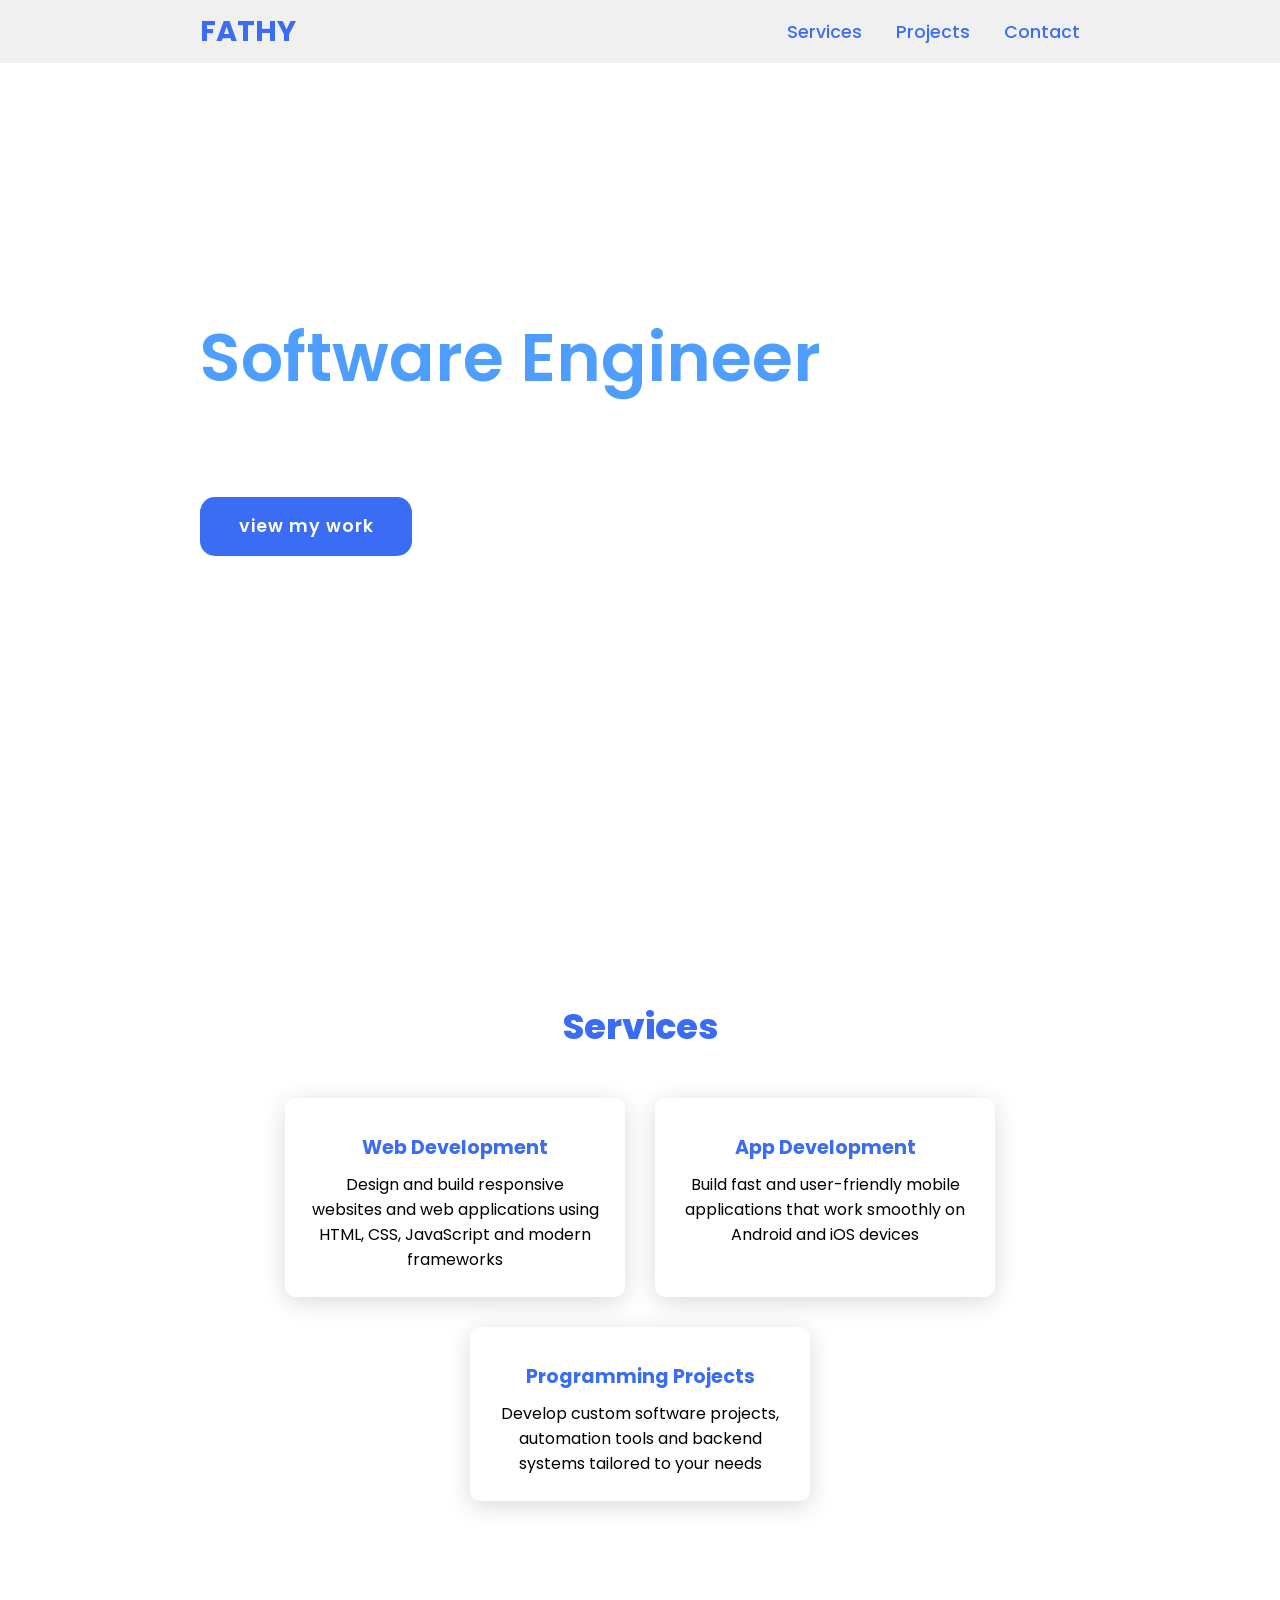
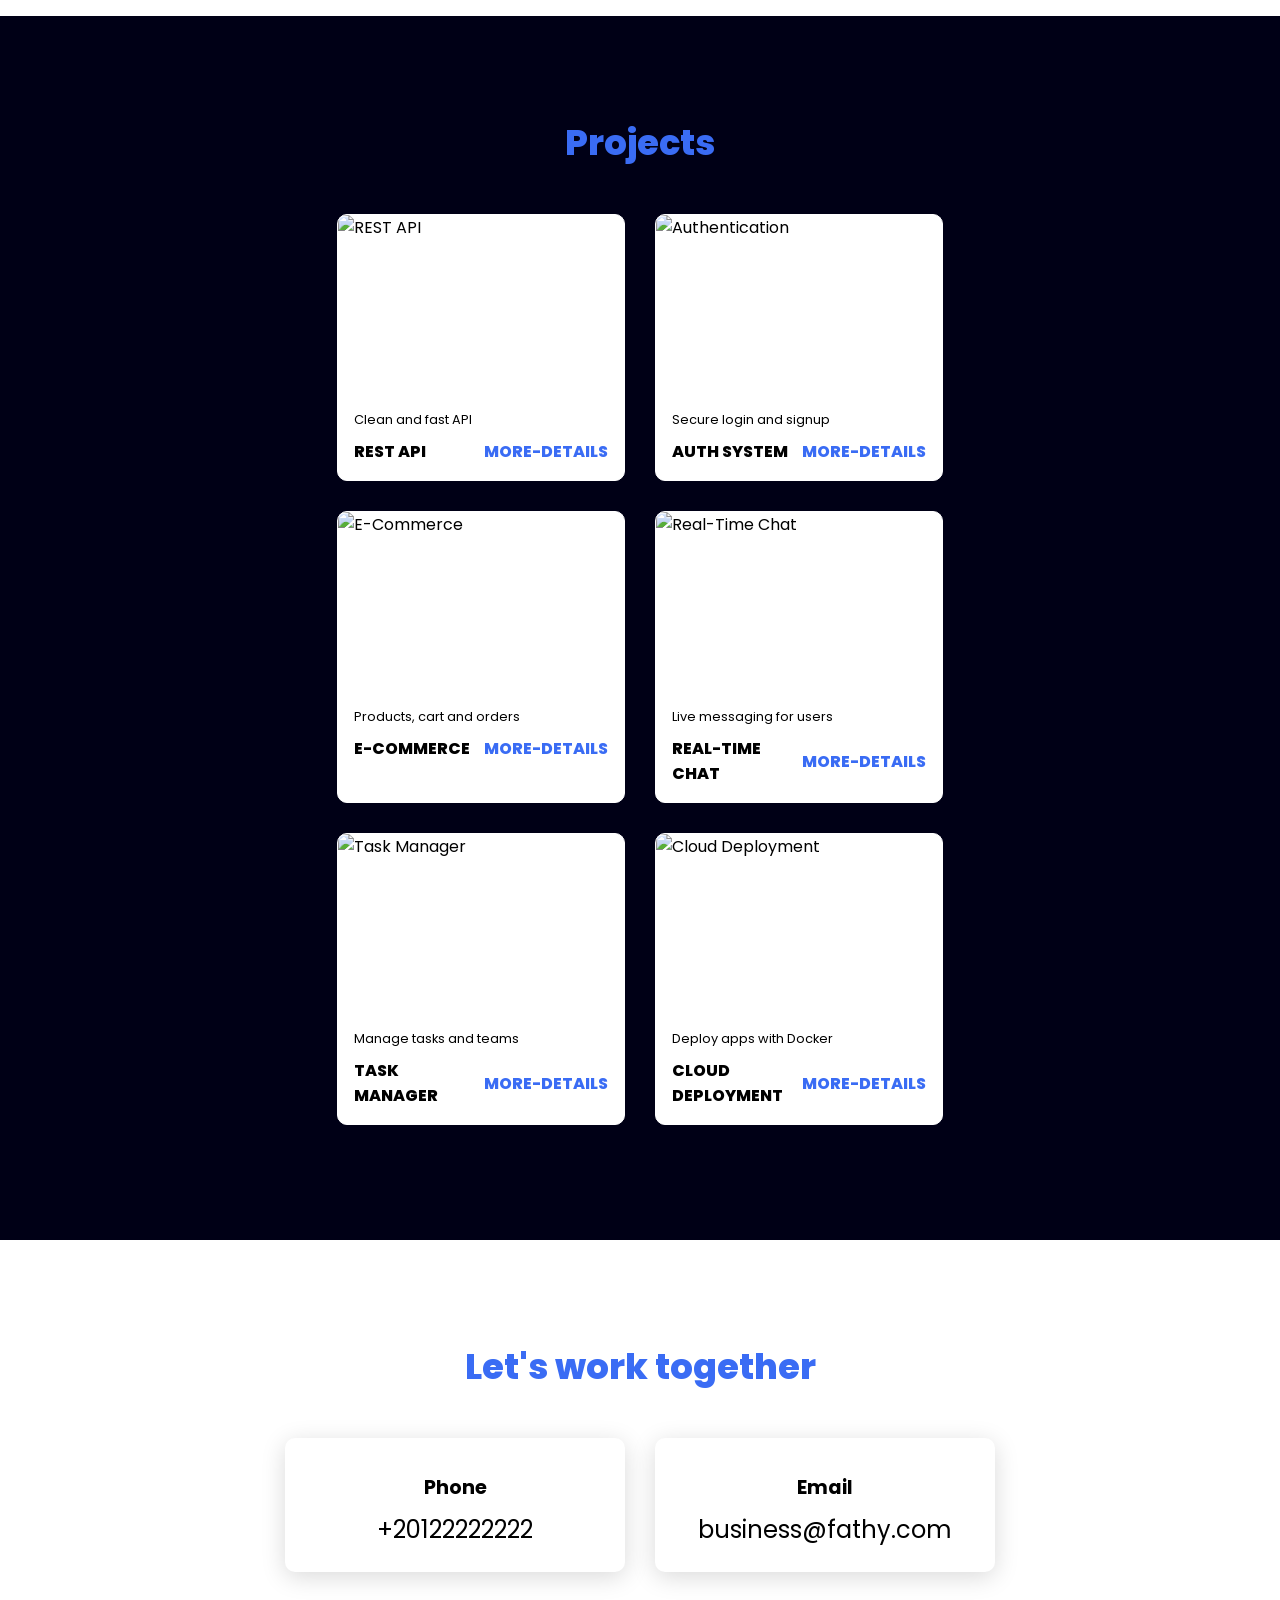
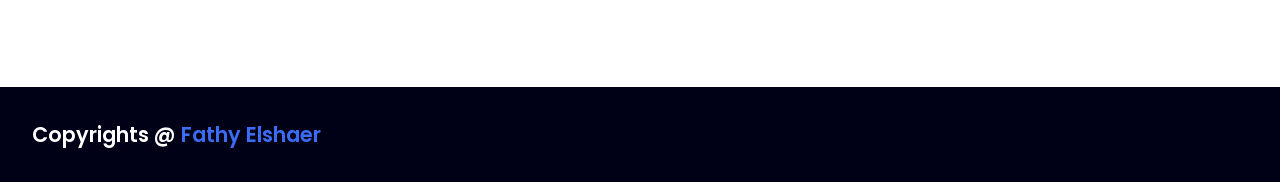
==== index.html @ 0e1c5c9c "Rename indix.html to index.html" ====
<!DOCTYPE html>
<html lang="en">
<head>
    <meta charset="UTF-8">
    <meta http-equiv="X_UA_Compatible" content="IE=edge">
    <meta name="viewport" content="width=device-width, initial-scale=1.0">
    <link rel="stylesheet" href="https://cdnjs.cloudflare.com/ajax/libs/font-awesome/5.1.0-4/css/all.css">
    <link rel="stylesheet" href="style.css">
    <title>Fathy Elshaer</title>
</head>
<body>

    <header>
        <a href="#" class="logo">Fathy</a>
        <nav class="navigation">
            <a href="#services">Services</a>
            <a href="#projects">Projects</a>
            <a href="#contact">Contact</a>
        </nav>
    </header>


    <section class="main">
        <div>
            <h2>Hello, I'm Fathy<br><span>Software Engineer</span></h2>
            <h3>I work on web background developer</h3>
            <a href="#projects" class="main-btn">view my work</a>
            <div class="social-icons">
                <a href="#"><i class="fab fa-linkedin"></i></a>
                <a href="#"><i class="fab fa-twitter"></i></a>
                <a href="#"><i class="fab fa-instagram"></i></a>
                <a href="#"><i class="fab fa-youtube"></i></a>
            </div>
        </div>
    </section>

    <section class="cards" id="services">
        <h2 class="title">Services</h2>
        <div class="content">
            <div class="card">
                <div class="icon">
                    <i class="fas fa-code"></i>
                </div>
                <div class="info">
                    <h3>Web Development</h3>
                    <p>Design and build responsive websites and web applications using HTML, CSS, JavaScript and modern frameworks</p>
                </div>
            </div>
            <div class="card">
                <div class="icon">
                    <i class="fas fa-mobile-alt"></i>
                </div>
                <div class="info">
                    <h3>App Development</h3>
                    <p>Build fast and user-friendly mobile applications that work smoothly on Android and iOS devices</p>
                </div>
            </div>
        <div class="card">
                <div class="icon">
                    <i class="fas fa-database"></i>
                </div>
                <div class="info">
                    <h3>Programming Projects</h3>
                    <p>Develop custom software projects, automation tools and backend systems tailored to your needs</p>
                </div>
            </div>
        </div>
    </section>

   <section class="projects" id="projects">
    <h2 class="title">Projects</h2>
    <div class="content">

        <div class="project-card">
            <div class="project-image">
                <img src="imegs/background.jpeg 1.jpg" alt="REST API">
            </div>
            <div class="project-info">
                <p class="project-category">Clean and fast API</p>
                <strong class="project-title">
                    <span>REST API</span>
                    <a href="#" class="more-details">More-details</a>
                </strong>
            </div>
        </div>

        <div class="project-card">
            <div class="project-image">
                <img src="imegs/background.jpeg 1.jpg" alt="Authentication">
            </div>
            <div class="project-info">
                <p class="project-category">Secure login and signup</p>
                <strong class="project-title">
                    <span>Auth System</span>
                    <a href="#" class="more-details">More-details</a>
                </strong>
            </div>
        </div>

        <div class="project-card">
            <div class="project-image">
                <img src="imegs/background.jpeg 1.jpg" alt="E-Commerce">
            </div>
            <div class="project-info">
                <p class="project-category">Products, cart and orders</p>
                <strong class="project-title">
                    <span>E-Commerce</span>
                    <a href="#" class="more-details">More-details</a>
                </strong>
            </div>
        </div>

        <div class="project-card">
            <div class="project-image">
                <img src="imegs/background.jpeg 1.jpg" alt="Real-Time Chat">
            </div>
            <div class="project-info">
                <p class="project-category">Live messaging for users</p>
                <strong class="project-title">
                    <span>Real-Time Chat</span>
                    <a href="#" class="more-details">More-details</a>
                </strong>
            </div>
        </div>

        <div class="project-card">
            <div class="project-image">
                <img src="imegs/background.jpeg 1.jpg" alt="Task Manager">
            </div>
            <div class="project-info">
                <p class="project-category">Manage tasks and teams</p>
                <strong class="project-title">
                    <span>Task Manager</span>
                    <a href="#" class="more-details">More-details</a>
                </strong>
            </div>
        </div>

        <div class="project-card">
            <div class="project-image">
                <img src="imegs/background.jpeg 1.jpg" alt="Cloud Deployment">
            </div>
            <div class="project-info">
                <p class="project-category">Deploy apps with Docker</p>
                <strong class="project-title">
                    <span>Cloud Deployment</span>
                    <a href="#" class="more-details">More-details</a>
                </strong>
            </div>
        </div>

    </div>
</section>
<section class="cards contact" id="contact">
    <h2 class="title">Let's work together</h2>
    <div class="content">
            <div class="card">
                <div class="icon">
                    <i class="fas fa-phone"></i>
                </div>
                <div class="info">
                    <h3>Phone</h3>
                    <p>+20122222222</p>
                </div>
            </div>
            <div class="card">
                <div class="icon">
                    <i class="fas fa-envelope"></i>
                </div>
                <div class="info">
                    <h3>Email</h3>
                    <p>business@fathy.com</p>
                </div>
    </div>
</section>

    <footer class="footer">
        <p class="footer-title">Copyrights @ <span>Fathy Elshaer</span></p>
        <div class="social-icons">
                <a href="#"><i class="fab fa-linkedin"></i></a>
                <a href="#"><i class="fab fa-twitter"></i></a>
                <a href="#"><i class="fab fa-instagram"></i></a>
                <a href="#"><i class="fab fa-youtube"></i></a>
            </div>
    </footer>

</body>
</html>
---- style.css ----
@import url('https://fonts.googleapis.com/css2?family=Poppins:ital,wght@0,100;0,200;0,300;0,400;0,500;0,600;0,700;0,800;0,900;1,100;1,200;1,300;1,400;1,500;1,600;1,700;1,800;1,900&display=swap');

*{
    font-family: 'Poppins', sans-serif;
    margin: 0;
    padding: 0;
    box-sizing: border-box;
    scroll-behavior: smooth;
}

header {
    background-color: #f0f0f0;
    width: 100%;
    position: fixed;
    z-index: 999;
    display: flex;
    justify-content: space-between;
    align-items: center;
    padding: 10px 200px;
}

.logo{
    text-decoration: none;
    color: #3a6cf4;
    text-transform: uppercase;
    font-weight: 700;
    font-size: 1.8em;
}


.navigation a{
    color: #3a6cf4;
    text-decoration: none;
    font-size: 1.1em;
    font-weight: 500;
    padding-left: 30px;
}

.navigation a:hover{
    color: #601c60;
}

section {
    padding: 100px 200px;
}

.main {
    width: 100%;
    min-height: 100vh;
    display: flex;
    align-items: center;
    background: url(imegs/background.jpeg.jpg)no-repeat;
    background-size: cover;
    background-position: center;
    background-attachment: fixed;
}

.main h2 {
    color: #fff;
    font-size: 1.4em;
    font-weight: 500;
}

.main h2 span {
    display: inline-block;
    margin-top: 10px;
    color: #4e9eff;
    font-size: 3em;
    font-weight: 600;
}

.main h3 {
    color: #fff;
    font-size: 2em;
    font-weight: 700;
    letter-spacing: 1px;
    margin-top: 10px;
    margin-bottom: 30px;
}

.main-btn {
    color: #fff;
    background-color: #3a6cf4;
    text-decoration: none;
    font-size: 1.1em;
    font-weight: 600;
    display: inline-block;
    padding: 0.9375em 2.1875em;
    letter-spacing: 1px;
    border-radius: 15px;
    margin-bottom: 40px;
    transition: 0.7s ease;
}

.main-btn:hover {
    background-color: #0a49f6;
    transform: scale(1.1);
}

.social-icons a {
    color: #fff;
    font-size: 1.7em;
    padding-right: 30px;
}

.title{
    display: flex;
    justify-content: center;
    color: #3a6cf4;
    font-size: 2.2em;
    font-weight: 800;
    margin-bottom: 30px;
}

.content {
    display: flex;
    justify-content: center;
    flex-direction: row;
    flex-wrap: wrap;
}

.card {
    background-color: #fff;
    width: 21.25em;
    box-shadow: 0 5px 25px rgba(1 1 1 / 15%);
    border-radius: 10px;
    padding: 25px;
    margin: 15px;
    transition: 0.7s ease;
}

.card:hover {
    transform: scale(1.1);
}

.icon {
    color: #3a6cf4;
    font-size: 8em;
    text-align: center;
}

.info{
    text-align: center;
}

.info h3{
    color: #3a6cf4;
    font-size: 1.2em;
    font-weight: 700;
    margin: 10px;
}

.projects {
    background-color: #000016;
}

.projects .content{
    margin-top: 30px;
}

.project-card {
    background-color: #fff;
    border: 1px solid #fff;
    min-height: 12em;
    width: 18em;
    overflow: hidden;
    border-radius: 10px;
    margin: 15px;
    transition: 0.7s ease;
}

.project-card:hover {
    transform: scale(1.1);
}

.project-card:hover .project-image {
    opacity: 0.9;
}

.project-image img{
    width: 100%;
    height: 180px;
    object-fit: cover;
    display: block;
}

.project-info {
    padding: 1em;
}

.project-category {
    font-size: 0.8em;
    color: #000;
}

.project-title {
    display: flex;
    justify-content: space-between;
    align-items: center;
    gap: 10px;
    text-transform: uppercase;
    font-weight: 800;
    margin-top: 10px;
}

.more-details {
    text-decoration: none;
    color: #3a6cf4;
    white-space: nowrap;
    flex-shrink: 0;
}

.more-details:hover {
    color: #4c1d95;
}

.contact .icon{
    font-size: 4.5em;
}

.contact .info h3 {
    color: #000;
}

.contact .info p {
    font-size: 1.5em;
}

.footer {
    background-color: #000016;
    color: #fff;
    padding: 2em;
    display: flex;
    justify-content: space-between;
}

.footer-title {
    font-size: 1.3em;
    font-weight: 600;
}

.footer-title span {
    color: #3a6cf4;
}

.footer .social-icons a{
    font-size: 1.3em;
    padding: 0 12px 0 0;
}

@media (max-width:1023px){
    header{
        padding: 12px 20px;
    }

    .navigation a{
        padding-left: 10px;
    }

    .title{
        font-size: 1.8em;
    }

    section{
        padding: 80px 20px;
    }

    .main-content h2{
        font-size: 1em;
    }

    .main-content h3{
        font-size: 1.6em;
    }

    .content{
        flex-direction: column;
        align-items: center;
    }

}

@media (max-width:641px){
    body{
        font-size: 12px;
    }

    .main-content h2[
        font-size: 0.8em;
    ]

    .main-content h2[
        font-size: 1.4em;
    ]
}

@media (max-width:300px){
    body{
        font-size: 10px;
    }
}
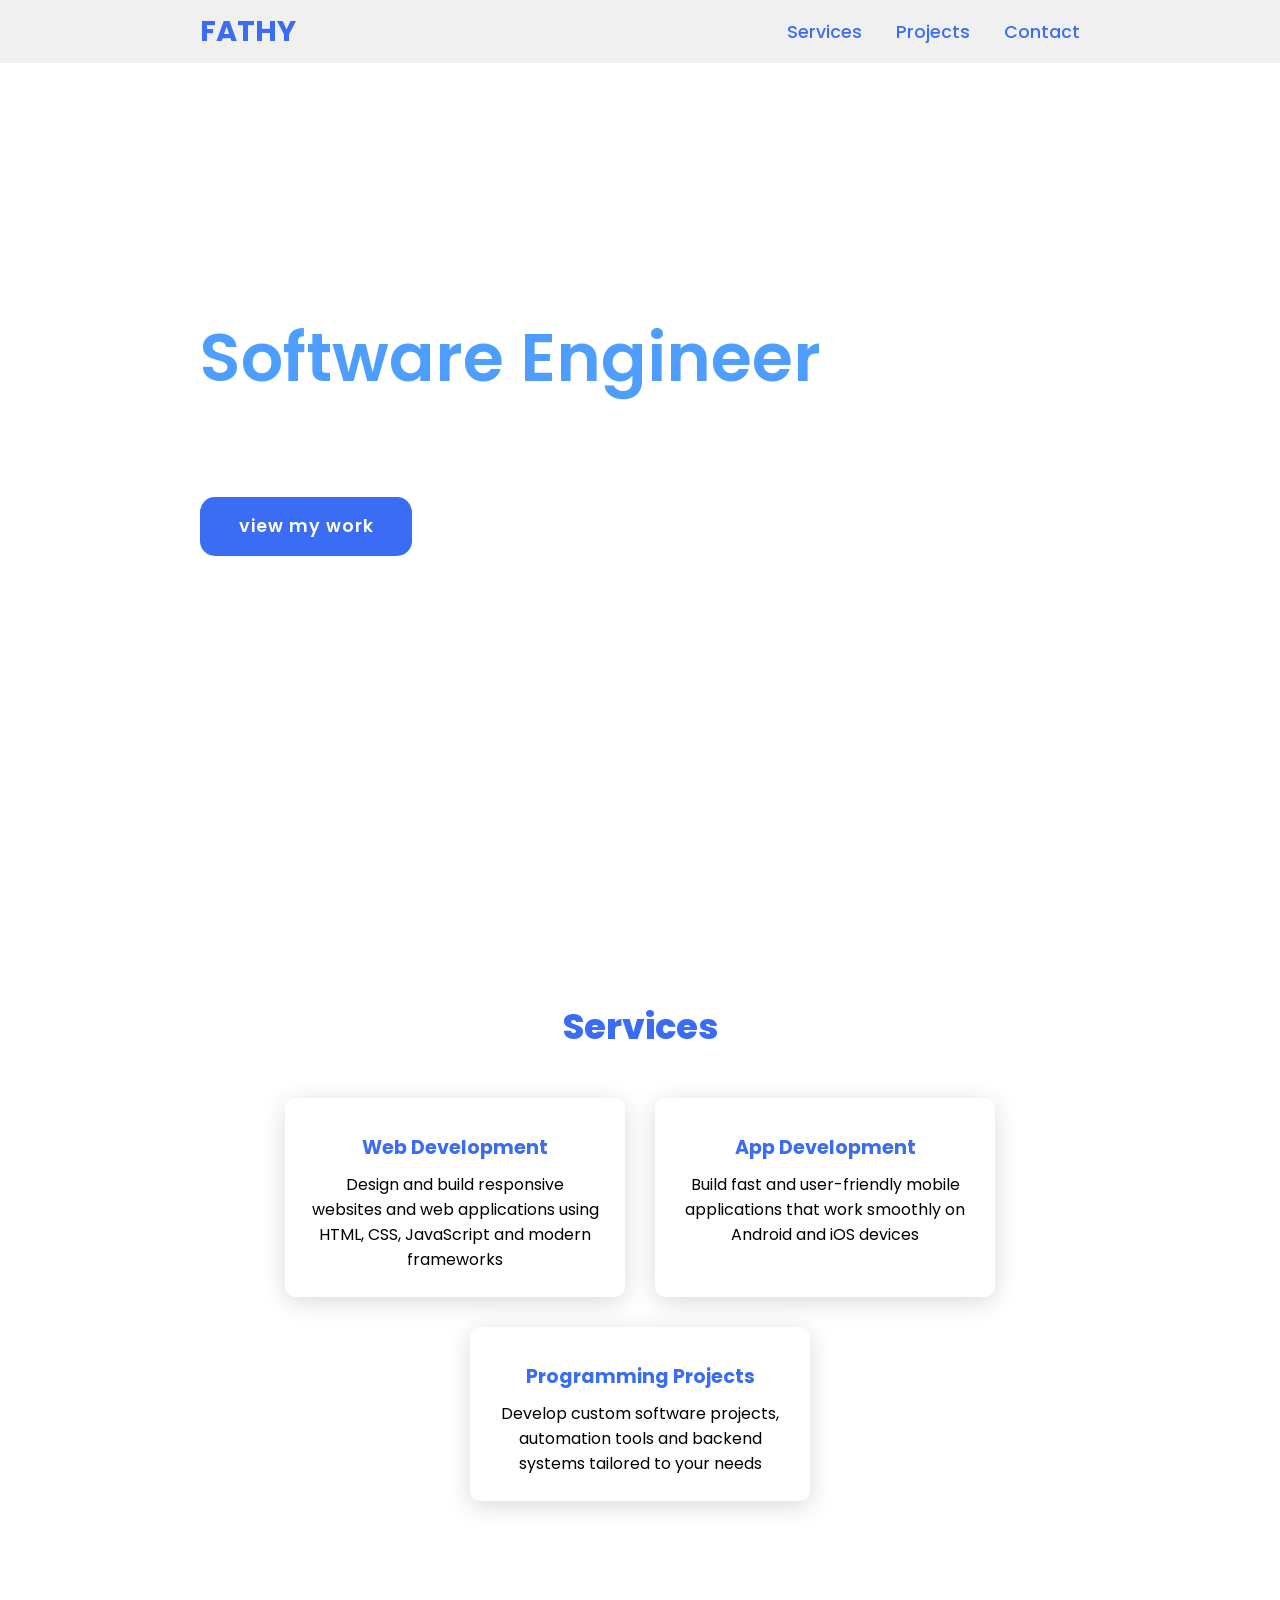
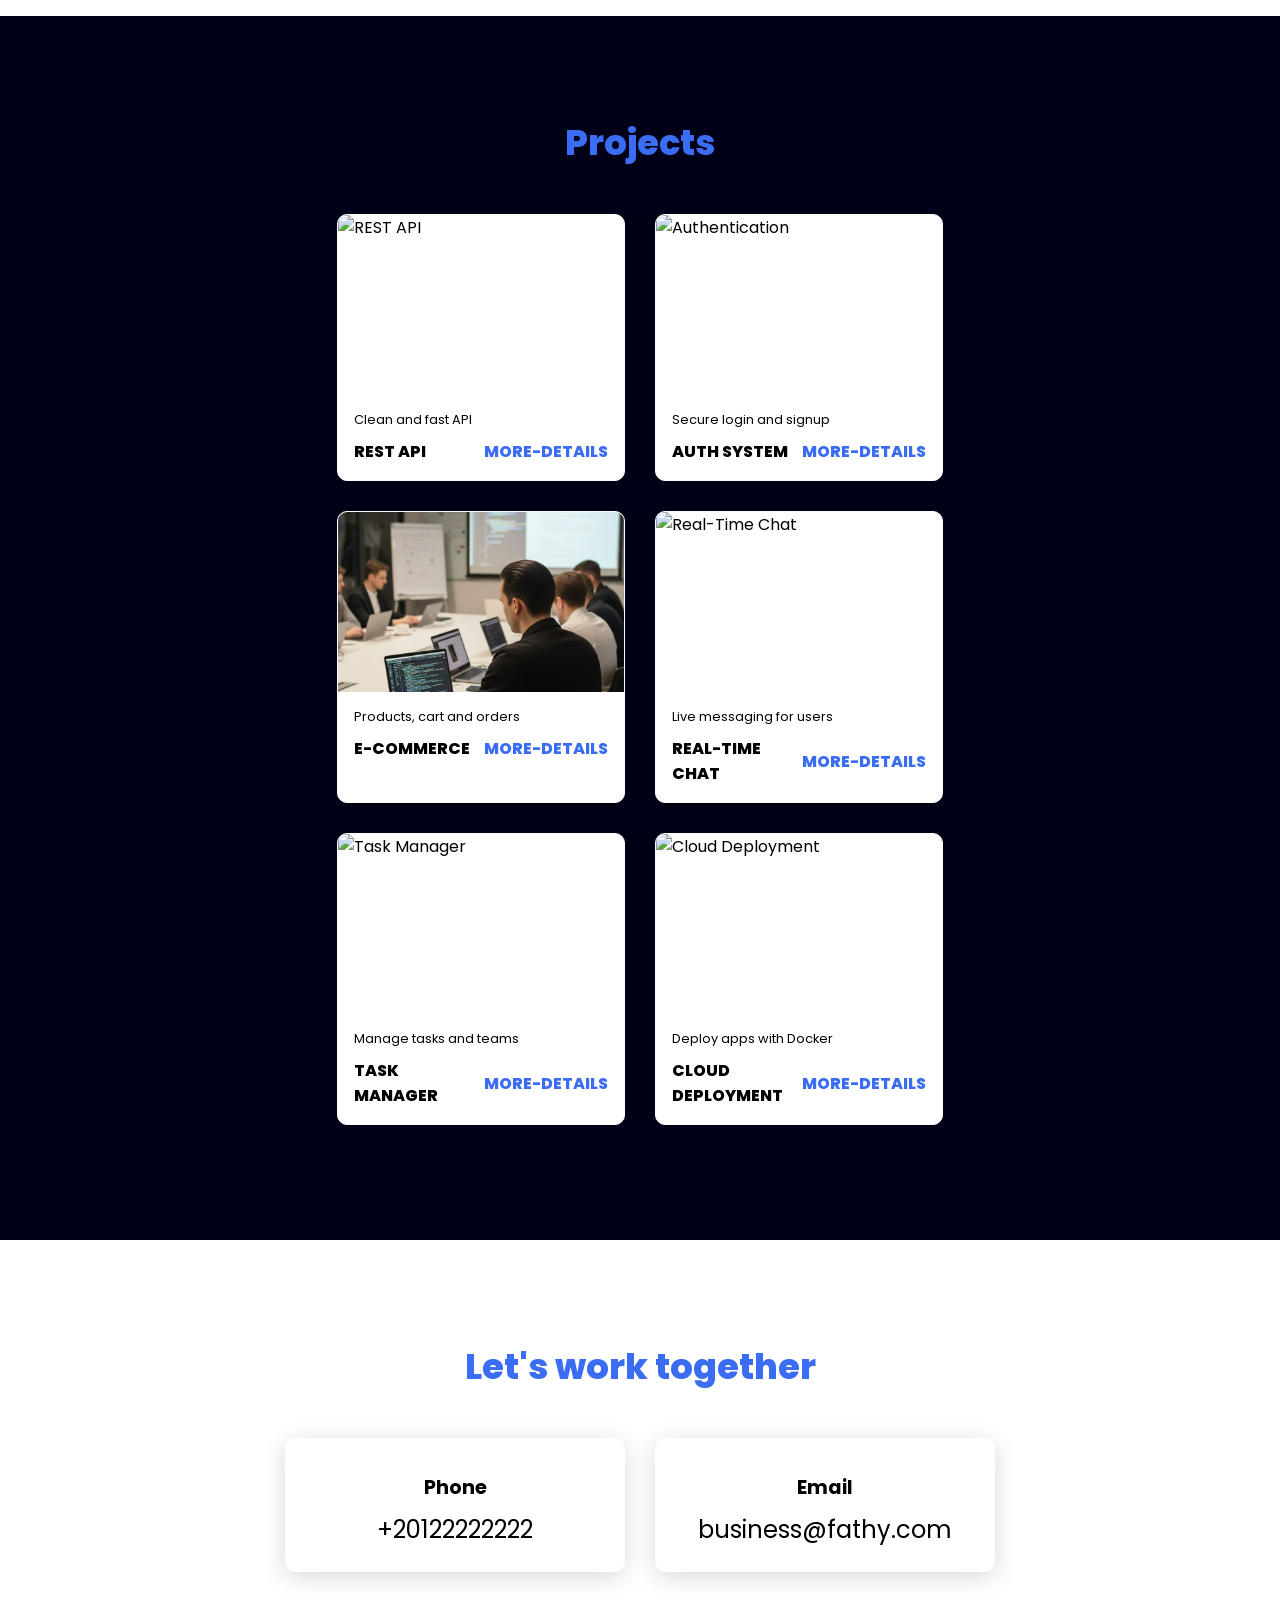
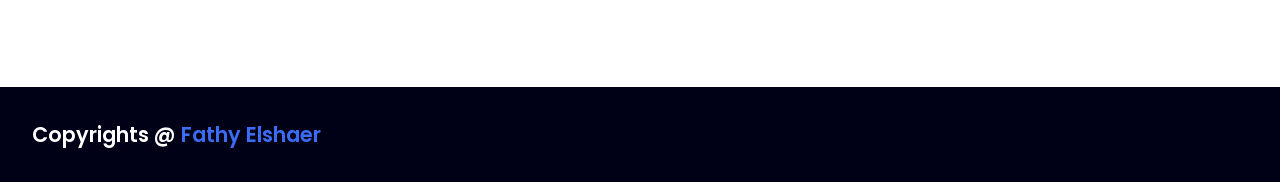
==== commit 50ba89fd: "Fix HTML encoding issues in index.html" ====
--- a/index.html
+++ b/index.html
@@ -73,7 +73,7 @@
 
         <div class="project-card">
             <div class="project-image">
-                <img src="imegs/background.jpeg 1.jpg" alt="REST API">
+                <img src="imegs/background.jpeg%201.jpg" alt="REST API">
             </div>
             <div class="project-info">
                 <p class="project-category">Clean and fast API</p>
@@ -86,7 +86,7 @@
 
         <div class="project-card">
             <div class="project-image">
-                <img src="imegs/background.jpeg 1.jpg" alt="Authentication">
+                <img src="imegs/background.jpeg%201.jpg" alt="Authentication">
             </div>
             <div class="project-info">
                 <p class="project-category">Secure login and signup</p>
@@ -99,7 +99,7 @@
 
         <div class="project-card">
             <div class="project-image">
-                <img src="imegs/background.jpeg 1.jpg" alt="E-Commerce">
+                <img src="background.jpeg%201.jpg" alt="E-Commerce">
             </div>
             <div class="project-info">
                 <p class="project-category">Products, cart and orders</p>
@@ -112,7 +112,7 @@
 
         <div class="project-card">
             <div class="project-image">
-                <img src="imegs/background.jpeg 1.jpg" alt="Real-Time Chat">
+                <img src="imegs/background.jpeg%201.jpg" alt="Real-Time Chat">
             </div>
             <div class="project-info">
                 <p class="project-category">Live messaging for users</p>
@@ -125,7 +125,7 @@
 
         <div class="project-card">
             <div class="project-image">
-                <img src="imegs/background.jpeg 1.jpg" alt="Task Manager">
+                <img src="imegs/background.jpeg%201.jpg" alt="Task Manager">
             </div>
             <div class="project-info">
                 <p class="project-category">Manage tasks and teams</p>
@@ -138,7 +138,7 @@
 
         <div class="project-card">
             <div class="project-image">
-                <img src="imegs/background.jpeg 1.jpg" alt="Cloud Deployment">
+                <img src="imegs/background.jpeg%201.jpg" alt="Cloud Deployment">
             </div>
             <div class="project-info">
                 <p class="project-category">Deploy apps with Docker</p>
